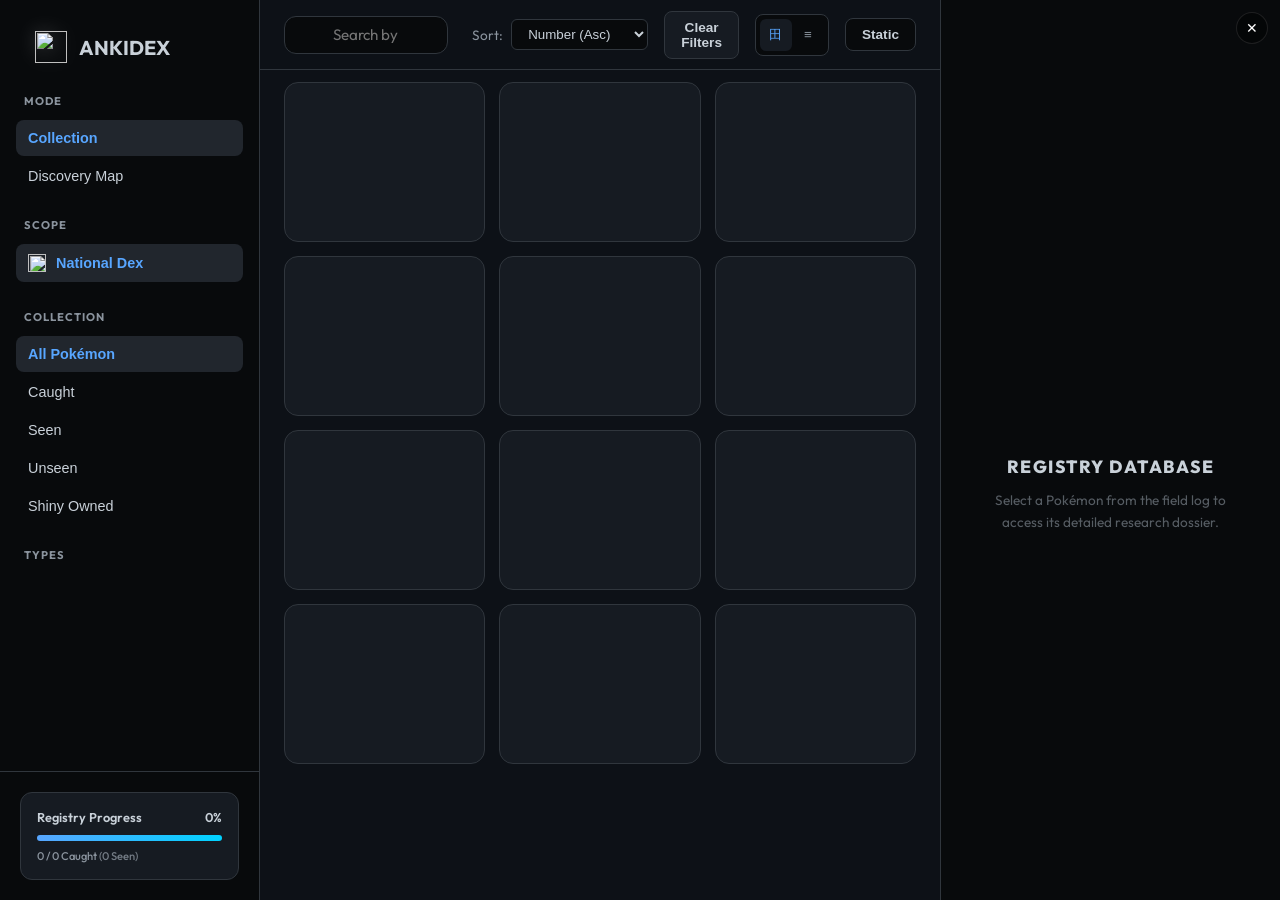
==== src/Ankimon/ankidex/ankidex.html @ 75ccad0d "fix(items+settings): UX polish (save bug, scroll-spy, icons, flash, loading) Settings save: - Settin" ====
<!DOCTYPE html>
<html lang="en">
<head>
    <meta charset="UTF-8">
    <meta name="viewport" content="width=device-width, initial-scale=1.0">
    <title>Ankidex</title>
    <link rel="preconnect" href="https://fonts.googleapis.com">
    <link rel="preconnect" href="https://fonts.gstatic.com" crossorigin>
    <!-- Inline dark bg + skeleton placeholders so the user sees structure
         while the external CSS + initial dex data load. The first render
         in ankidex.js does pokemon-grid.innerHTML='' which clears them. -->
    <style>
        html { background: #0d1117; }
        .skeleton-grid {
            display: grid;
            grid-template-columns: repeat(auto-fill, minmax(160px, 1fr));
            gap: 14px;
        }
        .skeleton {
            background: #161b22;
            border: 1px solid #30363d;
            border-radius: 14px;
            height: 160px;
            animation: skeleton-pulse 1.5s ease-in-out infinite;
        }
        @keyframes skeleton-pulse {
            0%, 100% { opacity: 0.35; }
            50%      { opacity: 0.6; }
        }
    </style>
    <link href="https://fonts.googleapis.com/css2?family=Outfit:wght@300;400;500;600;700;800;900&family=JetBrains+Mono:wght@500;700&display=swap" rel="stylesheet">
    <link rel="stylesheet" href="ankidex.css">
    <link rel="stylesheet" href="nav-switcher.css">
    <script src="qrc:///qtwebchannel/qwebchannel.js"></script>
</head>
<body class="dark-mode">
    <div class="app-container">
        <!-- Sidebar Navigation -->
        <aside class="sidebar">
            <div class="sidebar-header">
                <div id="nav-switcher" class="nav-switcher">
                    <button id="nav-trigger" class="nav-trigger" type="button" aria-haspopup="true" aria-expanded="false">
                        <img src="../user_files/sprites/items/poke-ball.png" class="app-logo">
                        <h1>ANKIDEX</h1>
                        <span class="nav-chevron">▾</span>
                    </button>
                    <div id="nav-menu" class="nav-menu hidden" role="menu">
                        <button class="nav-menu-item" role="menuitem" data-screen="items">
                            <span class="nav-menu-icon"><img src="../user_files/sprites/items/hyper-potion.png" class="icon-item-sprite" alt=""></span>
                            <div class="nav-menu-text">
                                <span class="nav-menu-title">Items</span>
                                <span class="nav-menu-desc">Your inventory and today's Mart</span>
                            </div>
                        </button>
                        <button class="nav-menu-item active" role="menuitem" data-screen="ankidex">
                            <span class="nav-menu-icon"><img src="../user_files/sprites/items/poke-ball.png" alt=""></span>
                            <div class="nav-menu-text">
                                <span class="nav-menu-title">Ankidex</span>
                                <span class="nav-menu-desc">Browse caught Pokémon</span>
                            </div>
                        </button>
                        <button class="nav-menu-item" role="menuitem" data-screen="settings">
                            <span class="nav-menu-icon"><svg class="icon-gear" viewBox="0 0 24 24" fill="none" stroke="currentColor" stroke-width="2" stroke-linecap="round" stroke-linejoin="round" aria-hidden="true"><circle cx="12" cy="12" r="3"/><path d="M19.4 15a1.65 1.65 0 0 0 .33 1.82l.06.06a2 2 0 0 1 0 2.83 2 2 0 0 1-2.83 0l-.06-.06a1.65 1.65 0 0 0-1.82-.33 1.65 1.65 0 0 0-1 1.51V21a2 2 0 0 1-2 2 2 2 0 0 1-2-2v-.09A1.65 1.65 0 0 0 9 19.4a1.65 1.65 0 0 0-1.82.33l-.06.06a2 2 0 0 1-2.83 0 2 2 0 0 1 0-2.83l.06-.06a1.65 1.65 0 0 0 .33-1.82 1.65 1.65 0 0 0-1.51-1H3a2 2 0 0 1-2-2 2 2 0 0 1 2-2h.09A1.65 1.65 0 0 0 4.6 9a1.65 1.65 0 0 0-.33-1.82l-.06-.06a2 2 0 0 1 0-2.83 2 2 0 0 1 2.83 0l.06.06a1.65 1.65 0 0 0 1.82.33H9a1.65 1.65 0 0 0 1-1.51V3a2 2 0 0 1 2-2 2 2 0 0 1 2 2v.09a1.65 1.65 0 0 0 1 1.51 1.65 1.65 0 0 0 1.82-.33l.06-.06a2 2 0 0 1 2.83 0 2 2 0 0 1 0 2.83l-.06.06a1.65 1.65 0 0 0-.33 1.82V9a1.65 1.65 0 0 0 1.51 1H21a2 2 0 0 1 2 2 2 2 0 0 1-2 2h-.09a1.65 1.65 0 0 0-1.51 1z"/></svg></span>
                            <div class="nav-menu-text">
                                <span class="nav-menu-title">Settings</span>
                                <span class="nav-menu-desc">Configure Ankimon</span>
                            </div>
                        </button>
                    </div>
                </div>
            </div>
            
            <nav class="sidebar-nav">
                <div class="nav-group">
                    <label>Mode</label>
                    <button class="nav-item active" data-mode="collection">
                         Collection
                    </button>
                    <button class="nav-item" data-mode="discovery">
                         Discovery Map
                    </button>
                </div>

                <div class="nav-group">
                    <label>Scope</label>
                    <button class="nav-item active" data-scope="national">
                        <img src="../user_files/sprites/items/poke-ball.png" class="nav-item-icon"> National Dex
                    </button>
                    <div id="gen-filters" class="sub-nav">
                        <!-- Gen items will be injected here -->
                    </div>
                </div>

                <div id="collection-filters">
                    <div class="nav-group">
                        <label>Collection</label>
                        <button class="nav-item active" data-filter="all">All Pokémon</button>
                        <button class="nav-item" data-filter="caught">Caught</button>
                        <button class="nav-item" data-filter="seen">Seen</button>
                        <button class="nav-item" data-filter="uncaught">Unseen</button>
                        <button class="nav-item" data-filter="shiny">Shiny Owned</button>
                    </div>

                    <div class="nav-group">
                        <label>Types</label>
                        <div id="type-filters" class="type-grid">
                            <!-- Type icons will be injected here -->
                        </div>
                    </div>
                </div>
            </nav>

            <div class="sidebar-footer">
                <div class="progress-card">
                    <div class="progress-info">
                        <span>Registry Progress</span>
                        <span id="global-progress-percent">0%</span>
                    </div>
                    <div class="progress-bar">
                        <div id="global-progress-fill" class="progress-fill"></div>
                    </div>
                    <div class="progress-stats">
                        <span id="global-progress-count">0 / 0 Caught</span>
                        <span id="global-seen-count" style="font-size: 0.7rem; color: var(--text-muted); opacity: 0.8;">(0 Seen)</span>
                    </div>
                </div>
            </div>
        </aside>

        <!-- Main Content Area -->
        <main class="main-content">
            <header class="top-bar">
                <div class="search-container">
                    <span class="search-icon"></span>
                    <div class="search-input-wrapper">
                        <input type="text" id="pokemon-search" placeholder="Search by name or #ID... (Press /)">
                        <button id="clear-search" class="clear-btn hidden" title="Clear search">×</button>
                    </div>
                </div>
                
                <div class="top-actions">
                    <div class="sort-control">
                        <label>Sort:</label>
                        <select id="sort-mode">
                            <option value="id-asc">Number (Asc)</option>
                            <option value="id-desc">Number (Desc)</option>
                            <option value="name-asc">Name (A-Z)</option>
                            <option value="name-desc">Name (Z-A)</option>
                            <option value="stat-desc">Base Stat Total</option>
                        </select>
                    </div>
                    
                    <button id="clear-filters" class="btn btn-secondary" title="Clear all filters">
                        Clear Filters
                    </button>
                    
                    <div class="view-toggle">
                        <button class="view-btn active" data-view="grid" title="Grid View">田</button>
                        <button class="view-btn" data-view="list" title="List View">≡</button>
                    </div>

                    <button id="sprite-toggle" class="btn btn-secondary" title="Toggle Static/Animated Sprites">
                        <span id="sprite-toggle-text">Static</span>
                    </button>
                </div>
            </header>

            <div class="content-scroll">
                <div id="pokemon-grid" class="pokemon-grid">
                    <!-- Skeleton placeholders wrapped in a grid (the real
                         .pokemon-grid is display:block, sub-grids handle
                         the layout). innerHTML='' on first render clears
                         the whole wrapper. -->
                    <div class="skeleton-grid">
                        <div class="skeleton"></div><div class="skeleton"></div>
                        <div class="skeleton"></div><div class="skeleton"></div>
                        <div class="skeleton"></div><div class="skeleton"></div>
                        <div class="skeleton"></div><div class="skeleton"></div>
                        <div class="skeleton"></div><div class="skeleton"></div>
                        <div class="skeleton"></div><div class="skeleton"></div>
                    </div>
                </div>

                <!-- Empty State -->
                <div id="empty-state" class="empty-state hidden">
                    <div class="empty-icon"></div>
                    <h2>No Pokémon found</h2>
                    <p>Try adjusting your search or filters.</p>
                    <button onclick="document.getElementById('clear-filters').click()" class="btn btn-primary">Clear all filters</button>
                </div>
            </div>

            <!-- Discovery Map View -->
            <div id="discovery-view" class="discovery-view hidden">
                <div class="map-progress-overlay">
                    <div class="map-progress-header">
                        <span>Map Completion</span>
                        <span id="map-progress-percent" style="color: var(--accent-blue);">0%</span>
                    </div>
                    <div class="map-progress-bar">
                        <div id="map-progress-fill" class="map-progress-fill"></div>
                    </div>
                    
                    <div class="map-progress-header" style="margin-top: 12px;">
                        <span>Chains Completed</span>
                        <span id="map-chains-percent" style="color: var(--accent-gold);">0%</span>
                    </div>
                    <div class="map-progress-bar" style="height: 4px; background: rgba(255,255,255,0.03);">
                        <div id="map-chains-fill" class="map-progress-fill" style="background: linear-gradient(90deg, var(--accent-gold), #ffd700); box-shadow: 0 0 8px rgba(210, 153, 34, 0.3);"></div>
                    </div>

                    <div class="map-progress-stats" style="margin-top: 12px;">
                        <span id="map-caught-count" style="color: var(--accent-blue); opacity: 0.9;">0 / 0 Caught</span>
                        <span id="map-chains-count" style="color: var(--accent-gold); opacity: 0.9;">0 / 17 Chains</span>
                    </div>
                </div>

                <!-- Two-panel layout -->
                <div class="map-body">
                    <!-- Canvas Area -->
                    <div class="map-canvas-area" id="map-canvas-area">
                        <div id="discovery-map-content" class="discovery-map-content">
                            <svg id="discovery-svg" class="discovery-svg"></svg>
                            <div id="discovery-nodes" class="discovery-nodes"></div>

                        </div>

                    </div>

                </div>
            </div>
            </main>

            <!-- Detail Panel -->
            <section class="detail-panel" id="detail-panel">
            
            <button id="close-detail" class="close-btn detail-close-global" title="Close Panel">✕</button>

            <!-- Panel Mode Switcher (Discovery Map Only) -->
            <div id="panel-mode-switcher" class="panel-mode-switcher hidden">
                <button class="panel-mode-btn" data-panel-mode="details">Details</button>
                <button class="panel-mode-btn active" data-panel-mode="briefing">Chain Briefing</button>
            </div>

            <!-- Details Placeholder -->
            <div id="detail-placeholder" class="detail-placeholder">
                <div class="placeholder-icon"></div>
                <h3>Registry Database</h3>
                <p>Select a Pokémon from the field log to access its detailed research dossier.</p>
            </div>

            <!-- Briefing Placeholder -->
            <div id="briefing-placeholder" class="detail-placeholder hidden">
                <div class="placeholder-icon" style="background-image: none; display: flex; align-items: center; justify-content: center; font-size: 2rem;">🎯</div>
                <h3>Target Inspector</h3>
                <p>Select a Pokémon in the Discovery Map to inspect its chain and requirements.</p>
            </div>
            
            <!-- Detail View -->
            <div id="detail-content" class="detail-content hidden">
                <div class="detail-header-fixed">
                    <!-- Close button moved -->
                </div>

                <div class="detail-body">
                    <!-- Hero Section (Now Scrollable) -->
                    <div class="detail-hero-scroll">
                        <div id="det-glow" class="detail-glow"></div>
                        <span id="det-id" class="det-id-badge">#0000</span>
                        <h2 id="det-name" class="det-name-main">Pokémon Name</h2>
                        
                        <div class="det-status-row">
                            <div id="det-types" class="detail-types"></div>
                        </div>

                        <div class="detail-sprite">
                            <img id="det-sprite" src="" alt="">
                        </div>
                    </div>

                    <!-- Description Section -->
                    <div class="det-section">
                        <div class="det-section-label">Ankidex Entry</div>
                        <div id="det-description-container" class="lore-section">
                            <p id="det-description" class="dex-entry-text"></p>
                        </div>
                    </div>

                    <!-- Stats Section -->
                    <div class="det-section">
                        <div class="det-section-label">Base Stats</div>
                        <div id="det-stats" class="stats-grid"></div>
                        <div class="stat-total">
                            <span>Total</span>
                            <span id="det-stat-total">0</span>
                        </div>
                    </div>

                    <!-- Abilities Section (Moved Here) -->
                    <div id="det-abilities-container" class="det-section">
                        <div class="det-section-label">Abilities</div>
                        <div id="det-abilities" class="abilities-list"></div>
                    </div>

                        <!-- Evolution Section -->
                        <div id="det-evo-section" class="det-section">
                            <div class="det-section-label">Evolution Chain</div>
                            <div id="det-evo" class="evo-chain"></div>
                            <div id="evo-note" class="evo-disclaimer"></div>
                        </div>

                        <!-- Forms Section -->
                        <div id="det-forms-section" class="det-section">
                            <div class="det-section-label">Available Forms</div>
                            <div id="det-forms" class="detail-forms-list"></div>
                        </div>

                        <!-- Prerequisites Section -->
                        <div id="det-prereqs-section" class="det-section hidden">
                            <div class="det-section-label">Capture Requirements</div>
                            <div id="det-prereqs" class="prereqs-list"></div>
                        </div>

                        <!-- Metadata Section -->
                        <div class="det-section">
                            <div class="det-section-label">Technical Data</div>
                            <div class="meta-grid">
                                <div class="meta-item">
                                    <span class="meta-label">Height</span>
                                    <span id="det-height" class="meta-value">0.0m</span>
                                </div>
                                <div class="meta-item">
                                    <span class="meta-label">Weight</span>
                                    <span id="det-weight" class="meta-value">0.0kg</span>
                                </div>
                                <div class="meta-item">
                                    <span class="meta-label">Generation</span>
                                    <span id="det-gen" class="meta-value">I</span>
                                </div>
                                <div class="meta-item">
                                    <span class="meta-label">Category</span>
                                    <span id="det-category" class="meta-value">Seed</span>
                                </div>
                            </div>
                        </div>
                    </div>
                </div>

            <!-- Chain Briefing View -->
            <div id="briefing-content" class="briefing-content hidden">
                <!-- Briefing Header -->
                <div class="briefing-header">
                    <img id="briefing-sprite" src="" alt="">
                    <div class="briefing-identity">
                        <span id="briefing-id">#0000</span>
                        <h2 id="briefing-name">Pokémon</h2>
                    </div>
                    <div id="briefing-state-badge" class="state-badge">Locked</div>
                </div>

                <div class="briefing-scroll-area">
                    <!-- Chain Status -->
                    <div class="briefing-section">
                        <p id="briefing-status-summary" class="briefing-summary">Status summary goes here.</p>
                    </div>

                    <!-- Next Step Callout -->
                    <div class="briefing-section">
                        <div class="briefing-callout">
                            <div class="callout-header">Next Step</div>
                            <div id="briefing-next-step" class="callout-body">Instruction goes here.</div>
                        </div>
                    </div>

                    <!-- Encounter Hints -->
                    <div id="briefing-hints-section" class="briefing-section hidden">
                        <div class="briefing-hint-card">
                            <div class="hint-header">Research Tip</div>
                            <div id="briefing-hint-text" class="hint-body">Travel info goes here.</div>
                        </div>
                    </div>

                    <!-- Requirements List -->
                    <div id="briefing-reqs-section" class="briefing-section">
                        <div class="briefing-section-label">
                            <span>Capture Requirements</span>
                            <span id="briefing-reqs-count" class="reqs-count">0 / 0</span>
                        </div>
                        <div id="briefing-reqs-list" class="briefing-reqs-list">
                            <!-- JS injected rows -->
                        </div>
                    </div>

                    <!-- Chain Context -->
                    <div id="briefing-context-section" class="briefing-section">
                        <div class="briefing-section-label">Chain Context</div>
                        <div id="briefing-context-list" class="briefing-context-list">
                            <!-- JS injected rows -->
                        </div>
                    </div>
                </div>
            </div>
            </section>
    </div>

    <!-- Templates -->
    <template id="card-template">
        <div class="pokemon-card">
            <div class="card-badges">
                <span class="shiny-badge hidden">✨</span>
                <span class="favorite-badge hidden">⭐</span>
            </div>
            <div class="card-id">#000</div>
            <div class="card-sprite">
                <img src="" alt="" loading="lazy">
            </div>
            <div class="card-info">
                <span class="card-name">???</span>
                <div class="card-types"></div>
            </div>
        </div>
    </template>

    <template id="drawer-template">
        <div class="expansion-drawer">
            <div class="drawer-content">
                <div class="drawer-forms">
                    <h4>Available Forms</h4>
                    <div class="drawer-forms-list"></div>
                </div>
                <div class="drawer-quick-stats">
                    <!-- Stats will be injected here -->
                </div>
                <button class="close-drawer">×</button>
            </div>
        </div>
    </template>

    <script src="ankidex.js"></script>
    <script src="nav-switcher.js"></script>
</body>
</html>
---- src/Ankimon/ankidex/ankidex.css ----
:root {
    /* Color Palette */
    --bg-darker: #080a0c;
    --bg-dark: #0d1117;
    --bg-card: #161b22;
    --bg-card-hover: #21262d;
    --border-main: #30363d;
    --text-main: #c9d1d9;
    --text-muted: #8b949e;
    --text-bright: #ffffff;
    --accent-blue: #58a6ff;
    --accent-red: #f85149;
    --accent-gold: #d29922;
    --accent-green: #3fb950;
    
    /* Type Colors */
    --type-normal: #A8A77A; --type-fire: #EE8130; --type-water: #6390F0;
    --type-electric: #F7D02C; --type-grass: #7AC74C; --type-ice: #96D9D6;
    --type-fighting: #C22E28; --type-poison: #A33EA1; --type-ground: #E2BF65;
    --type-flying: #A98FF3; --type-psychic: #F95587; --type-bug: #A6B91A;
    --type-rock: #B6A136; --type-ghost: #735797; --type-dragon: #6F35FC;
    --type-dark: #705746; --type-steel: #B7B7CE; --type-fairy: #D685AD;

    /* Status Colors */
    --status-caught: var(--accent-blue);
    --status-seen: #8b949e;
    --status-unseen: #30363d;
    --status-shiny: var(--accent-gold);

    /* Spacing & Sizing */
    --sidebar-width: 260px;
    --detail-width: 340px;
    --header-height: 70px;
    --transition-fast: 0.15s ease;
    --transition-mid: 0.25s cubic-bezier(0.4, 0, 0.2, 1);
}

* {
    box-sizing: border-box;
    margin: 0;
    padding: 0;
    -webkit-user-select: none;
    user-select: none;
}

body {
    font-family: 'Outfit', sans-serif;
    background: transparent;
    color: var(--text-main);
    height: 100vh;
    overflow: hidden;
}

.app-container {
    display: flex;
    width: 100vw;
    height: 100vh;
    background: var(--bg-dark);
    border-radius: 0;
    overflow: hidden;
    box-shadow: 0 20px 50px rgba(0,0,0,0.5);
}

/* Sidebar */
.sidebar {
    width: var(--sidebar-width);
    background: var(--bg-darker);
    border-right: 1px solid var(--border-main);
    display: flex;
    flex-direction: column;
    flex-shrink: 0;
}

.sidebar-header {
    padding: 24px;
}

.pokedex-logo {
    display: flex;
    align-items: center;
    gap: 12px;
}

.app-logo {
    width: 32px;
    height: 32px;
    filter: drop-shadow(0 0 10px rgba(255, 255, 255, 0.2));
}

.pokedex-logo h1 {
    font-size: 1.4rem;
    font-weight: 800;
    letter-spacing: -0.5px;
    background: linear-gradient(to bottom, #fff, #ccc);
    -webkit-background-clip: text;
    background-clip: text;
    -webkit-text-fill-color: transparent;
}

.logo-dot {
    width: 14px;
    height: 14px;
    background: var(--accent-red);
    border-radius: 50%;
    box-shadow: 0 0 10px var(--accent-red);
}

.nav-item-icon {
    width: 18px;
    height: 18px;
    object-fit: contain;
}

.sidebar-nav {
    flex: 1;
    overflow-y: auto;
    padding: 0 16px;
}

.nav-group {
    margin-bottom: 24px;
}

.nav-group label {
    display: block;
    font-size: 0.7rem;
    font-weight: 700;
    text-transform: uppercase;
    color: var(--text-muted);
    letter-spacing: 1px;
    margin-bottom: 12px;
    margin-left: 8px;
}

.nav-item {
    width: 100%;
    text-align: left;
    background: transparent;
    border: none;
    color: var(--text-main);
    padding: 10px 12px;
    border-radius: 8px;
    font-size: 0.9rem;
    font-weight: 500;
    cursor: pointer;
    transition: var(--transition-fast);
    display: flex;
    align-items: center;
    gap: 10px;
    margin-bottom: 2px;
}

.nav-item:hover {
    background: var(--bg-card);
    color: var(--text-bright);
}

.nav-item.active {
    background: var(--bg-card-hover);
    color: var(--accent-blue);
    font-weight: 600;
}

.sub-nav {
    margin-top: 4px;
    display: flex;
    flex-direction: column;
    gap: 2px;
}

.sub-nav .nav-item {
    padding: 8px 12px 8px 16px;
    font-size: 0.8rem;
    color: var(--text-muted);
    display: flex;
    flex-direction: column;
    align-items: flex-start;
    gap: 4px;
}

.gen-progress-mini {
    width: 100%;
    height: 3px;
    background: rgba(255, 255, 255, 0.05);
    border-radius: 2px;
    overflow: hidden;
}

.gen-progress-mini-fill {
    height: 100%;
    background: var(--accent-blue);
    width: 0%;
    transition: width 0.5s ease;
}

.gen-info-row {
    width: 100%;
    display: flex;
    justify-content: space-between;
    align-items: center;
}

.gen-count-mini {
    font-size: 0.7rem;
    opacity: 0.7;
}

.type-grid {
    display: grid;
    grid-template-columns: repeat(3, 1fr);
    gap: 6px;
}

.type-filter {
    height: 32px;
    border-radius: 6px;
    font-size: 0.7rem;
    font-weight: 700;
    display: flex;
    align-items: center;
    justify-content: center;
    color: white;
    text-transform: uppercase;
    cursor: pointer;
    opacity: 0.6;
    transition: var(--transition-fast);
}

.type-filter:hover, .type-filter.active {
    opacity: 1;
    transform: translateY(-1px);
}

.sidebar-footer {
    padding: 20px;
    border-top: 1px solid var(--border-main);
}

.progress-card {
    background: var(--bg-card);
    padding: 16px;
    border-radius: 12px;
    border: 1px solid var(--border-main);
}

.progress-info {
    display: flex;
    justify-content: space-between;
    font-size: 0.8rem;
    font-weight: 600;
    margin-bottom: 10px;
}

.progress-bar {
    height: 6px;
    background: var(--bg-darker);
    border-radius: 3px;
    overflow: hidden;
    margin-bottom: 8px;
}

.progress-fill {
    height: 100%;
    background: linear-gradient(90deg, var(--accent-blue), #00d2ff);
    box-shadow: 0 0 10px rgba(88, 166, 255, 0.4);
    transition: width 0.5s ease-out;
}

.progress-stats {
    font-size: 0.7rem;
    color: var(--text-muted);
    font-weight: 500;
}

/* Main Content */
.main-content {
    flex: 1;
    display: flex;
    flex-direction: column;
    min-width: 0;
    overflow: hidden; /* Prevent entire main area from scrolling */
}

.top-bar {
    height: var(--header-height);
    padding: 0 24px;
    display: flex;
    align-items: center;
    justify-content: space-between;
    gap: 24px;
    border-bottom: 1px solid var(--border-main);
}

.search-container {
    display: flex;
    align-items: center;
    gap: 12px;
    background: var(--bg-darker);
    border: 1px solid var(--border-main);
    padding: 8px 16px;
    border-radius: 12px;
    width: 400px;
    transition: var(--transition-fast);
    position: relative;
}

.search-container:focus-within {
    border-color: var(--accent-blue);
    background: var(--bg-card);
    box-shadow: 0 0 0 3px rgba(88, 166, 255, 0.1);
}

.search-icon {
    width: 20px;
    height: 20px;
    background: url('../user_files/sprites/items/poke-ball.png') no-repeat center;
    background-size: contain;
    opacity: 0.7;
}

.search-icon i {
    display: none;
}

#pokemon-search {
    width: 100%;
    background: transparent;
    border: none;
    color: var(--text-main);
    font-family: inherit;
    font-size: 0.95rem;
    outline: none;
    padding-right: 30px; /* Space for X button */
}

.search-input-wrapper {
    position: relative;
    flex: 1;
    display: flex;
    align-items: center;
}

.clear-btn {
    position: absolute;
    right: 0;
    background: transparent;
    border: none;
    color: var(--text-muted);
    font-size: 1.2rem;
    cursor: pointer;
    padding: 4px;
    display: flex;
    align-items: center;
    justify-content: center;
    transition: var(--transition-fast);
    z-index: 5;
}

.clear-btn:hover {
    color: var(--text-main);
}

.clear-btn.hidden {
    display: none;
}

#sprite-toggle {
    display: flex;
    align-items: center;
    gap: 8px;
    background: var(--bg-darker);
    border: 1px solid var(--border-main);
    color: var(--text-main);
}

#sprite-toggle:hover {
    border-color: var(--accent-blue);
    background: var(--bg-card);
}

.top-actions {
    display: flex;
    align-items: center;
    gap: 16px;
}

.meta-grid {
    display: grid;
    grid-template-columns: repeat(2, 1fr);
    gap: 12px;
}

.meta-item {
    background: rgba(255, 255, 255, 0.02);
    padding: 12px;
    border-radius: 8px;
    display: flex;
    flex-direction: column;
    gap: 4px;
}

.meta-label {
    font-size: 0.65rem;
    font-weight: 700;
    text-transform: uppercase;
    color: var(--text-muted);
}

.meta-value {
    font-size: 0.9rem;
    font-weight: 600;
    color: var(--text-main);
}

.sort-control {
    display: flex;
    align-items: center;
    gap: 8px;
    font-size: 0.85rem;
    color: var(--text-muted);
}

#sort-mode {
    background: var(--bg-darker);
    border: 1px solid var(--border-main);
    color: var(--text-main);
    padding: 6px 12px;
    border-radius: 6px;
    outline: none;
}

.view-toggle {
    display: flex;
    background: var(--bg-darker);
    border: 1px solid var(--border-main);
    border-radius: 8px;
    padding: 4px;
}

.view-btn {
    width: 32px;
    height: 32px;
    display: flex;
    align-items: center;
    justify-content: center;
    background: transparent;
    border: none;
    color: var(--text-muted);
    cursor: pointer;
    border-radius: 6px;
    transition: var(--transition-fast);
}

.view-btn.active {
    background: var(--bg-card);
    color: var(--accent-blue);
}

.filter-pills {
    padding: 12px 24px;
    display: flex;
    flex-wrap: wrap;
    gap: 8px;
    min-height: 52px;
}

.pill {
    background: var(--bg-card);
    border: 1px solid var(--border-main);
    padding: 4px 12px;
    border-radius: 20px;
    font-size: 0.75rem;
    font-weight: 600;
    display: flex;
    align-items: center;
    gap: 6px;
}

.pill-remove {
    cursor: pointer;
    color: var(--accent-red);
}

.content-scroll {
    flex: 1;
    overflow-y: auto;
    padding: 12px 24px 24px;
    display: flex;
    flex-direction: column;
}

/* Generation Grouping */
.gen-section {
    margin-bottom: 48px;
}

.gen-header {
    display: flex;
    align-items: baseline;
    gap: 16px;
    margin-bottom: 24px;
    padding-bottom: 12px;
    border-bottom: 1px solid var(--border-main);
}

.gen-title {
    font-size: 1.5rem;
    font-weight: 800;
    color: var(--text-bright);
    letter-spacing: -0.5px;
}

.gen-count {
    font-size: 0.85rem;
    color: var(--text-muted);
    font-weight: 500;
}

.gen-grid {
    display: grid;
    grid-template-columns: repeat(auto-fill, minmax(160px, 1fr));
    gap: 20px;
}

.pokemon-grid {
    display: block; /* Sub-grids handle the layout */
}

/* Pokemon Card */
.pokemon-card {
    background: var(--bg-card);
    border: 1px solid var(--border-main);
    border-radius: 16px;
    padding: 16px;
    display: flex;
    flex-direction: column;
    align-items: center;
    position: relative;
    cursor: pointer;
    transition: var(--transition-mid);
    overflow: hidden;
}

.pokemon-card:hover {
    transform: translateY(-4px);
    border-color: var(--accent-blue);
    background: var(--bg-card-hover);
    box-shadow: 0 10px 25px rgba(0,0,0,0.4);
}

/* State-based card badges removed per user request */
.state-badge {
    display: none;
}

.pokemon-card.selected {
    border-color: var(--accent-blue);
    background: rgba(88, 166, 255, 0.05);
    box-shadow: 0 0 0 2px var(--accent-blue);
}

.pokemon-card.state-unseen {
    opacity: 0.6;
}

.pokemon-card.state-unseen .card-sprite img {
    filter: brightness(0) invert(1) brightness(0.15); /* Solid dark grey silhouette */
}

.pokemon-card.state-seen {
    border-color: rgba(255, 255, 255, 0.05);
}

.pokemon-card.state-seen .card-sprite img {
    filter: brightness(0) invert(1) brightness(0.4); /* Solid light grey silhouette */
}

.pokemon-card.state-caught {
    border-color: var(--accent-blue);
    background: rgba(88, 166, 255, 0.03);
}

.card-id {
    position: absolute;
    top: 12px;
    left: 14px;
    font-size: 0.75rem;
    font-weight: 800;
    color: var(--text-muted);
    font-family: 'JetBrains Mono', monospace;
}

.card-badges {
    position: absolute;
    top: 12px;
    right: 12px;
    display: flex;
    gap: 4px;
}

.shiny-badge, .favorite-badge {
    font-size: 0.8rem;
}

.card-sprite {
    width: 96px;
    height: 96px;
    display: flex;
    align-items: center;
    justify-content: center;
    margin: 10px 0;
}

.card-sprite img {
    max-width: 100%;
    max-height: 100%;
    image-rendering: pixelated;
    transition: transform 0.3s cubic-bezier(0.175, 0.885, 0.32, 1.275);
}



.pokemon-card:hover .card-sprite img {
    transform: scale(1.15);
}

.card-info {
    text-align: center;
    width: 100%;
}

.card-name {
    display: block;
    font-weight: 700;
    font-size: 0.95rem;
    text-transform: capitalize;
    color: var(--text-bright);
    margin-bottom: 8px;
}

.card-types {
    display: flex;
    justify-content: center;
    gap: 4px;
}

.mini-type {
    padding: 2px 8px;
    border-radius: 4px;
    font-size: 0.6rem;
    font-weight: 800;
    text-transform: uppercase;
    color: white;
}


.pokemon-grid.list-view .gen-grid {
    grid-template-columns: 1fr;
    gap: 8px;
}

.pokemon-grid.list-view .pokemon-card {
    flex-direction: row;
    height: 60px;
    padding: 0 16px;
    justify-content: flex-start;
    gap: 20px;
}

.pokemon-grid.list-view .card-id {
    position: static;
    width: 60px;
}

.pokemon-grid.list-view .card-sprite {
    width: 40px;
    height: 40px;
    margin: 0;
}

.pokemon-grid.list-view .card-info {
    text-align: left;
    display: flex;
    align-items: center;
    gap: 20px;
    flex: 1;
}

.pokemon-grid.list-view .card-name {
    margin-bottom: 0;
    width: 150px;
}

.pokemon-grid.list-view .card-badges {
    position: static;
}

/* Detail Panel */
.detail-panel {
    width: var(--detail-width);
    background: var(--bg-darker);
    border-left: 1px solid var(--border-main);
    display: flex;
    flex-direction: column;
    flex-shrink: 0;
}

.detail-placeholder {
    flex: 1;
    display: flex;
    flex-direction: column;
    align-items: center;
    justify-content: center;
    color: var(--text-muted);
    padding: 60px 40px;
    text-align: center;
}

.detail-placeholder h3 {
    font-size: 1.2rem;
    color: var(--text-main);
    margin-bottom: 12px;
    letter-spacing: 1px;
    text-transform: uppercase;
}

.detail-placeholder p {
    font-size: 0.9rem;
    line-height: 1.5;
    max-width: 200px;
    opacity: 0.6;
}

.placeholder-icon {
    width: 64px;
    height: 64px;
    margin: 0 auto 20px;
    background: url('../user_files/sprites/items/poke-ball.png') no-repeat center;
    background-size: contain;
    opacity: 0.15;
    filter: grayscale(1);
}

.detail-content {
    flex: 1;
    display: flex;
    flex-direction: column;
    height: 100%;
    animation: fadeIn 0.3s ease-out;
}

.detail-header-fixed {
    position: absolute;
    top: 0;
    left: 0;
    right: 0;
    height: 60px;
    z-index: 100;
    pointer-events: none;
}

.detail-header-fixed .close-btn {
    pointer-events: auto;
}

.detail-hero-scroll {
    padding: 40px 24px 20px;
    display: flex;
    flex-direction: column;
    align-items: center;
    text-align: center;
    position: relative;
}

.det-id-badge {
    font-family: 'JetBrains Mono', monospace;
    font-size: 0.85rem;
    font-weight: 800;
    color: var(--accent-blue);
    margin-bottom: 8px;
    opacity: 0.8;
}

.det-name-main {
    font-size: 1.8rem;
    font-weight: 800;
    letter-spacing: -0.5px;
    color: var(--text-bright);
    margin-bottom: 12px;
    text-transform: capitalize;
}

.det-status-row {
    display: flex;
    gap: 8px;
    margin-bottom: 16px;
}

.det-status-pill {
    padding: 2px 8px;
    border-radius: 8px;
    font-size: 0.55rem;
    font-weight: 800;
    text-transform: uppercase;
    letter-spacing: 0.5px;
}

.det-status-pill.caught { background: var(--accent-blue); color: #000; }
.det-status-pill.seen { background: var(--bg-card); color: var(--text-muted); border: 1px solid var(--border-main); }
.det-status-pill.unseen { background: transparent; color: var(--text-muted); border: 1px dashed var(--border-main); }

.detail-body {
    flex: 1;
    overflow-y: auto;
    padding: 0 24px 40px;
}

/* Sections */
.det-section {
    margin-bottom: 32px;
    animation: fadeIn 0.4s ease-out;
}

.det-section-label {
    display: flex;
    align-items: center;
    gap: 8px;
    font-size: 0.75rem;
    font-weight: 800;
    text-transform: uppercase;
    color: var(--text-muted);
    letter-spacing: 1.5px;
    margin-bottom: 16px;
}

.det-section-label::after {
    content: '';
    flex: 1;
    height: 1px;
    background: linear-gradient(to right, var(--border-main), transparent);
}

.detail-id {
    font-family: 'JetBrains Mono', monospace;
    font-weight: 700;
    color: var(--text-muted);
}

.close-btn {
    position: absolute;
    top: 20px;
    right: 20px;
    width: 32px;
    height: 32px;
    border-radius: 50%;
    background: rgba(255, 255, 255, 0.05);
    border: 1px solid rgba(255, 255, 255, 0.1);
    color: var(--text-muted);
    display: flex;
    align-items: center;
    justify-content: center;
    cursor: pointer;
    z-index: 10;
    transition: all 0.2s ease;
    font-size: 0.9rem;
}

.close-btn:hover {
    background: rgba(255, 255, 255, 0.15);
    color: var(--text-bright);
    transform: rotate(90deg);
}

.detail-glow {
    position: absolute;
    top: 50%;
    left: 50%;
    transform: translate(-50%, -50%);
    width: 250px;
    height: 250px;
    z-index: 0;
    pointer-events: none;
    transition: opacity 0.3s ease;
    border-radius: 50%;
}

#det-sprite {
    width: 180px;
    height: 180px;
    image-rendering: pixelated;
    position: relative;
    z-index: 1;
}

.detail-types {
    display: flex;
    justify-content: center;
    gap: 8px;
    margin-top: 12px;
}

.type-filter {
    padding: 6px 10px;
    border-radius: 6px;
    font-size: 0.75rem;
    font-weight: 600;
    text-transform: uppercase;
    cursor: pointer;
    transition: var(--transition-fast);
    opacity: 0.25;
    border: 1px solid transparent;
    color: white;
}

.type-filter.active {
    opacity: 1;
    border-color: rgba(255, 255, 255, 0.3);
    box-shadow: 0 0 10px rgba(0, 0, 0, 0.2);
}

.type-filter:hover {
    transform: translateY(-1px);
    opacity: 0.8;
}

.type-badge {
    padding: 6px 16px;
    border-radius: 20px;
    font-size: 0.75rem;
    font-weight: 800;
    text-transform: uppercase;
    color: white;
    box-shadow: 0 4px 10px rgba(0,0,0,0.2);
}

.detail-scroll {
    flex: 1;
    overflow-y: auto;
    padding: 0 24px 24px;
}

.detail-section {
    margin-top: 32px;
}

.detail-section h3 {
    font-size: 0.8rem;
    font-weight: 800;
    text-transform: uppercase;
    color: var(--text-muted);
    letter-spacing: 1px;
    margin-bottom: 16px;
    border-bottom: 1px solid var(--border-main);
    padding-bottom: 8px;
}

.stats-grid {
    display: flex;
    flex-direction: column;
    gap: 12px;
}

.stat-item {
    display: flex;
    flex-direction: column;
    gap: 4px;
    margin-bottom: 0;
}

.stat-label {
    display: flex;
    justify-content: space-between;
    font-size: 0.75rem;
    font-weight: 700;
    color: var(--text-muted);
    text-transform: uppercase;
}

.stat-bar-bg {
    height: 8px;
    background: var(--bg-dark);
    border-radius: 4px;
    overflow: hidden;
}

.stat-bar-fill {
    height: 100%;
    background: var(--accent-blue);
    border-radius: 4px;
    width: 0;
    transition: width 1s cubic-bezier(0.22, 1, 0.36, 1);
}

.stat-total {
    margin-top: 20px;
    padding: 12px;
    background: var(--bg-card);
    border-radius: 8px;
    display: flex;
    justify-content: space-between;
    font-weight: 800;
    font-size: 0.9rem;
}

.forms-grid {
    display: flex;
    flex-wrap: wrap;
    gap: 8px;
    margin-top: 8px;
}

.form-chip {
    background: var(--bg-card);
    border: 1px solid var(--border-main);
    padding: 6px 10px;
    border-radius: 10px;
    display: flex;
    align-items: center;
    gap: 8px;
    cursor: pointer;
    transition: var(--transition-fast);
    font-size: 0.75rem;
    font-weight: 600;
}

.form-chip:hover {
    background: var(--bg-card-hover);
    border-color: var(--accent-blue);
}

.form-chip.active {
    background: rgba(88, 166, 255, 0.1);
    border-color: var(--accent-blue);
    color: var(--accent-blue);
}

.form-chip img {
    width: 24px;
    height: 24px;
    image-rendering: pixelated;
}

.info-grid {
    display: grid;
    grid-template-columns: repeat(2, 1fr);
    gap: 16px;
}

/* Expansion Drawer */
.expansion-drawer {
    grid-column: 1 / -1;
    background: var(--bg-darker);
    border: 1px solid var(--accent-blue);
    border-radius: 12px;
    margin: 10px 0;
    overflow: hidden;
    animation: drawerSlideDown 0.3s cubic-bezier(0.4, 0, 0.2, 1);
}

.drawer-content {
    padding: 20px;
    display: flex;
    gap: 30px;
    position: relative;
}

.drawer-forms {
    flex: 1;
}

.drawer-forms h4 {
    font-size: 0.75rem;
    text-transform: uppercase;
    color: var(--text-muted);
    margin-bottom: 12px;
    letter-spacing: 1px;
}

.drawer-forms-list {
    display: flex;
    flex-wrap: wrap;
    gap: 12px;
}

.close-drawer {
    position: absolute;
    top: 15px;
    right: 15px;
    background: transparent;
    border: none;
    color: var(--text-muted);
    font-size: 1.5rem;
    cursor: pointer;
}

@keyframes drawerSlideDown {
    from { opacity: 0; max-height: 0; transform: translateY(-10px); }
    to { opacity: 1; max-height: 500px; transform: translateY(0); }
}

.pokemon-card.has-drawer {
    border-color: var(--accent-blue);
    background: rgba(88, 166, 255, 0.05);
}

.info-item {
    display: flex;
    flex-direction: column;
    gap: 4px;
}

.info-item label {
    font-size: 0.7rem;
    color: var(--text-muted);
    font-weight: 600;
}

.info-item span {
    font-weight: 700;
    font-size: 0.9rem;
}

.evo-chain {
    display: flex;
    flex-direction: column;
    gap: 8px;
}

.evo-node {
    background: var(--bg-card);
    border: 1px solid var(--border-main);
    border-radius: 12px;
    padding: 12px 18px;
    display: flex;
    align-items: center;
    gap: 16px;
    cursor: pointer;
    transition: var(--transition-fast);
}


.evo-info {
    display: flex;
    flex-direction: column;
    gap: 2px;
}

.evo-name {
    font-size: 0.85rem;
    font-weight: 700;
    color: var(--text-bright);
}

.evo-id {
    font-size: 0.7rem;
    color: var(--text-muted);
    font-family: 'JetBrains Mono', monospace;
}

.evo-node:hover {
    background: var(--bg-card-hover);
    border-color: var(--accent-blue);
}

.evo-sprite {
    width: 40px;
    height: 40px;
    image-rendering: pixelated;
}

.evo-name {
    font-size: 0.85rem;
    font-weight: 600;
    text-transform: capitalize;
}

/* Helpers */
.hidden { display: none !important; }

.btn {
    padding: 8px 16px;
    border-radius: 8px;
    font-weight: 600;
    font-size: 0.85rem;
    cursor: pointer;
    border: none;
    transition: var(--transition-fast);
}

.btn-secondary {
    background: var(--bg-card);
    border: 1px solid var(--border-main);
    color: var(--text-main);
}

.btn-secondary:hover {
    background: var(--bg-card-hover);
    border-color: var(--text-muted);
}

.empty-state {
    flex: 1;
    display: flex;
    flex-direction: column;
    align-items: center;
    justify-content: center;
    padding: 40px 20px;
    text-align: center;
    color: var(--text-muted);
}

.empty-state h2 {
    margin: 0 0 16px;
    line-height: 1.3;
}

.empty-state p {
    margin: 0 0 32px;
    line-height: 1.5;
}

.empty-state .btn {
    margin: 0;
}

.empty-icon {
    width: 120px;
    height: 120px;
    margin: 0 0 28px;
    background: url('../user_files/sprites/items/poke-doll.png') no-repeat center;
    background-size: contain;
    filter: drop-shadow(0 10px 15px rgba(0, 0, 0, 0.3));
}

@keyframes fadeIn {
    from { opacity: 0; transform: translateX(10px); }
    to { opacity: 1; transform: translateX(0); }
}

/* Scrollbar */
::-webkit-scrollbar {
    width: 8px;
}

::-webkit-scrollbar-track {
    background: transparent;
}

::-webkit-scrollbar-thumb {
    background: var(--border-main);
    border-radius: 10px;
}

::-webkit-scrollbar-thumb:hover {
    background: var(--text-muted);
}

/* Lore / Description */
.lore-section {
    background: linear-gradient(135deg, rgba(255, 255, 255, 0.03) 0%, rgba(255, 255, 255, 0.01) 100%);
    border-radius: 16px;
    padding: 24px;
    border: 1px solid rgba(255, 255, 255, 0.05);
    position: relative;
    overflow: hidden;
}

.lore-section::before {
    content: '"';
    position: absolute;
    top: -10px;
    left: 10px;
    font-size: 4rem;
    font-family: serif;
    color: var(--accent-blue);
    opacity: 0.1;
}

.dex-entry-text {
    font-size: 1rem;
    line-height: 1.7;
    color: var(--text-main);
    font-weight: 400;
    margin: 0;
    font-style: italic;
    letter-spacing: 0.3px;
    position: relative;
    z-index: 1;
}

.callout-body {
    font-size: 0.9rem;
    color: var(--text-bright);
    line-height: 1.4;
    font-weight: 500;
}

/* ---- Briefing Hints ---- */
.briefing-hint-card {
    background: rgba(63, 185, 80, 0.08);
    border: 1px solid rgba(63, 185, 80, 0.3);
    border-radius: 8px;
    padding: 12px 16px;
    position: relative;
    overflow: hidden;
}

.briefing-hint-card::before {
    content: '';
    position: absolute;
    top: 0;
    left: 0;
    width: 3px;
    height: 100%;
    background: var(--accent-green);
}

.hint-header {
    font-family: 'JetBrains Mono', monospace;
    font-size: 0.6rem;
    text-transform: uppercase;
    color: var(--accent-green);
    letter-spacing: 1px;
    margin-bottom: 6px;
    font-weight: 700;
}

.hint-body {
    font-size: 0.85rem;
    color: var(--text-main);
    line-height: 1.4;
}

.hint-region-tag {
    color: var(--accent-green);
    font-weight: 700;
    text-transform: capitalize;
}

.evo-disclaimer {
    margin-top: 16px;
    font-size: 0.75rem;
    color: var(--text-muted);
    line-height: 1.4;
    padding: 10px;
    border-radius: 8px;
    background: rgba(255, 255, 255, 0.02);
    border-left: 3px solid var(--border-main);
}

.detail-forms-list {
    display: flex;
    flex-wrap: wrap;
    gap: 12px;
    margin-top: 12px;
}

.detail-form-item {
    background: var(--bg-card);
    border: 1px solid var(--border-main);
    padding: 8px 12px;
    border-radius: 8px;
    cursor: pointer;
    transition: var(--transition-fast);
    display: flex;
    align-items: center;
    gap: 8px;
}

.detail-form-item:hover {
    border-color: var(--accent-blue);
    background: rgba(255, 255, 255, 0.05);
}

.detail-form-item.active {
    border-color: var(--accent-blue);
    background: rgba(88, 166, 255, 0.15);
}

.detail-form-item img {
    width: 24px;
    height: 24px;
}

.evo-condition {
    font-size: 0.6rem;
    font-weight: 800;
    color: var(--accent-blue);
    background: rgba(88, 166, 255, 0.1);
    padding: 2px 6px;
    border-radius: 4px;
    text-transform: uppercase;
    letter-spacing: 0.5px;
    max-width: 80px;
    overflow: hidden;
    text-overflow: ellipsis;
    white-space: nowrap;
}



/* Abilities */
.abilities-list {
    display: flex;
    flex-direction: column;
    gap: 8px;
}

.ability-item {
    background: rgba(255, 255, 255, 0.03);
    border-radius: 12px;
    padding: 12px 16px;
    border: 1px solid rgba(255, 255, 255, 0.05);
    display: flex;
    flex-direction: column;
    gap: 4px;
}

.ability-name-row {
    display: flex;
    align-items: center;
    gap: 8px;
}

.ability-name {
    font-size: 0.9rem;
    font-weight: 700;
    color: var(--text-bright);
    text-transform: capitalize;
}

.ability-tag {
    font-size: 0.6rem;
    font-weight: 800;
    background: rgba(88, 166, 255, 0.1);
    color: var(--accent-blue);
    padding: 2px 6px;
    border-radius: 4px;
    text-transform: uppercase;
}

/* ============================================================
   DISCOVERY MAP — full layout system
   ============================================================ */

.discovery-view {
    flex: 1;
    display: flex;
    flex-direction: column;
    background: #05070a; /* Deep tech background */
    overflow: hidden;
    position: relative;
    color: #e0e6ed;
}

/* ---- Map Controls Overlay ---- */
.map-controls-overlay {
    position: absolute;
    top: 20px;
    left: 20px;
    z-index: 1000;
    display: flex;
    flex-direction: column;
    gap: 8px;
    pointer-events: none;
    transform: translateZ(0);
    will-change: transform;
}

.overlay-zoom-btn {
    width: 40px;
    height: 40px;
    background: rgba(13, 17, 23, 0.95);
    border: 1px solid var(--border-main);
    color: var(--text-bright);
    border-radius: 8px;
    display: flex;
    align-items: center;
    justify-content: center;
    font-size: 1.2rem;
    font-weight: 700;
    cursor: pointer;
    pointer-events: auto;
    transition: all 0.2s cubic-bezier(0.4, 0, 0.2, 1);
    box-shadow: 0 4px 12px rgba(0,0,0,0.3);
}

.overlay-zoom-btn:hover {
    background: var(--bg-card-hover);
    border-color: var(--accent-blue);
    transform: translateY(-2px);
    box-shadow: 0 6px 16px rgba(0,0,0,0.4);
    color: var(--accent-blue);
}

.overlay-zoom-btn:active {
    transform: translateY(0);
}

#map-btn-reset, #map-btn-center, #map-btn-collapse {
    font-size: 1rem;
}

/* ---- Map Progress Overlay ---- */
.map-progress-overlay {
    position: absolute;
    top: 24px;
    right: 24px;
    z-index: 1000;
    background: rgba(13, 17, 23, 0.95);
    border: 1px solid var(--border-main);
    border-radius: 12px;
    padding: 16px;
    width: 280px;
    box-shadow: 0 10px 30px rgba(0,0,0,0.5);
    pointer-events: auto;
    transform: translateZ(0);
    will-change: transform;
}

.map-progress-header {
    display: flex;
    justify-content: space-between;
    align-items: center;
    font-size: 0.75rem;
    font-weight: 600;
    color: var(--text-muted);
    text-transform: uppercase;
    letter-spacing: 0.5px;
    margin-bottom: 6px;
}

#map-progress-percent {
    color: var(--accent-blue);
    font-weight: 900;
}

.map-progress-bar {
    height: 6px;
    background: rgba(255, 255, 255, 0.05);
    border-radius: 3px;
    overflow: hidden;
    margin-bottom: 12px;
}

.map-progress-fill {
    height: 100%;
    background: linear-gradient(90deg, var(--accent-blue), #00d2ff);
    box-shadow: 0 0 10px rgba(88, 166, 255, 0.4);
    transition: width 0.3s ease-out;
    will-change: width;
    transform: translateZ(0);
}

.map-progress-stats {
    display: flex;
    justify-content: space-between;
    font-size: 0.75rem;
    font-weight: 700;
    color: var(--text-bright);
}

/* ---- Two-panel body ---- */
.map-body {
    flex: 1;
    display: flex;
    overflow: hidden;
    min-height: 0;
}

/* ---- Canvas area ---- */
.map-canvas-area {
    flex: 1;
    overflow: auto;
    position: relative;
    cursor: grab;
    background: var(--bg-dark);
    background-image: 
        linear-gradient(rgba(255,255,255,0.015) 1px, transparent 1px),
        linear-gradient(90deg, rgba(255,255,255,0.015) 1px, transparent 1px);
    background-size: 60px 60px;
    contain: paint;
}

.map-canvas-area:active { cursor: grabbing; }

.discovery-map-content {
    position: relative;
    transform-origin: 0 0;
}

.discovery-svg {
    position: absolute;
    top: 0;
    left: 0;
    width: 100%;
    height: 100%;
    pointer-events: none;
    z-index: 1;
    overflow: visible;
    transform: translateZ(0);
    backface-visibility: hidden;
}

.discovery-nodes {
    position: absolute;
    top: 0;
    left: 0;
    z-index: 10;
    pointer-events: none;
    transform: translateZ(0);
    backface-visibility: hidden;
}

.discovery-tier-labels {
    position: absolute;
    top: 0;
    left: 0;
    z-index: 5;
    pointer-events: none;
}



/* ---- Discovery Nodes ---- */
.discovery-node {
    position: absolute;
    background: #12171e;
    border: 1px solid rgba(88, 166, 255, 0.4);
    border-radius: 12px;
    display: flex;
    flex-direction: column;
    align-items: center;
    justify-content: center;
    cursor: pointer;
    pointer-events: auto;
    transform: translate(-50%, -50%);
    transition: border-color 0.1s ease, box-shadow 0.1s ease, transform 0.2s cubic-bezier(0.2, 0, 0, 1);
    will-change: transform, border-color;
    backface-visibility: hidden;
    z-index: 11;
    box-shadow: 0 2px 8px rgba(0,0,0,0.4);
}

.discovery-node:hover {
    border-color: #00f2ff;
    background: #1a222c;
    box-shadow: 0 0 20px rgba(0, 242, 255, 0.15);
}

.discovery-node.selected {
    border-color: #00f2ff;
    background: #1c2632;
    box-shadow: 0 0 30px rgba(0, 242, 255, 0.25);
    z-index: 20;
}

.node-inner {
    display: flex;
    flex-direction: column;
    align-items: center;
    justify-content: center;
    gap: 3px;
    width: 100%;
    padding: 4px 6px;
}

.node-sprite {
    width: 75%;
    height: 75%;
    object-fit: contain;
    image-rendering: pixelated;
    transition: transform 0.2s ease;
}

.node-label {
    font-size: 2.7rem;
    font-weight: 950;
    color: var(--text-bright);
    text-shadow: 0 2px 8px rgba(0,0,0,1);
    text-align: center;
    text-transform: capitalize;
    white-space: nowrap;
    overflow: hidden;
    text-overflow: ellipsis;
    max-width: 90%;
    letter-spacing: 0.2px;
}

.discovery-node:hover {
    transform: translate(-50%, -50%) scale(1.12);
    z-index: 20;
}

.discovery-node:hover .node-sprite {
    transform: scale(1.05);
}

/* --- Node States Redesign --- */

/* 1. CAUGHT (vis-2) */
.discovery-node.vis-2 {
    border-color: rgba(255, 255, 255, 0.3);
    background: #1a222c;
    box-shadow: 0 0 15px rgba(255, 255, 255, 0.05);
}

.discovery-node.vis-2::after {
    content: '✓';
    position: absolute;
    top: -6px;
    right: -6px;
    width: 18px;
    height: 18px;
    background: var(--text-main);
    color: var(--bg-darker);
    border-radius: 50%;
    font-size: 0.65rem;
    font-weight: 900;
    display: flex;
    align-items: center;
    justify-content: center;
    line-height: 18px;
    text-align: center;
    box-shadow: 0 2px 4px rgba(0,0,0,0.3);
}

/* 2. SEEN BUT NOT CAUGHT (vis-1) */
.discovery-node.vis-1 {
    border-color: rgba(255, 255, 255, 0.15);
    background: transparent;
}

/* 3. UNSEEN (vis-0) */
.discovery-node.vis-0 {
    border-color: rgba(255, 255, 255, 0.05);
    background: transparent;
}

/* 4. LOCKED / NOT ENCOUNTERABLE */
.discovery-node.state-restricted {
    border-style: dashed;
    border-color: rgba(255, 255, 255, 0.1);
}

.discovery-node.state-restricted::after {
    content: '✕';
    position: absolute;
    top: -6px;
    right: -6px;
    width: 16px;
    height: 16px;
    background: rgba(255, 255, 255, 0.1);
    color: var(--text-muted);
    border-radius: 50%;
    font-size: 0.6rem;
    font-weight: 900;
    display: flex;
    align-items: center;
    justify-content: center;
    line-height: 16px;
    text-align: center;
}

/* 5. SELECTED */
.discovery-node.selected {
    border-color: var(--accent-blue) !important;
    background: rgba(88, 166, 255, 0.08) !important;
    box-shadow: 0 0 0 2px var(--accent-blue), 0 6px 24px rgba(88, 166, 255, 0.25) !important;
    transform: translate(-50%, -50%) scale(1.08) !important;
    z-index: 25 !important;
    animation: none !important;
    opacity: 1 !important;
}

/* Tier sizing overrides applied by JS via width/height, but label font scales with tier */
.discovery-node.tier-0 .node-label { font-size: 0.52rem; opacity: 0.6; }
.discovery-node.tier-1 .node-label { font-size: 0.56rem; opacity: 0.7; }
.discovery-node.tier-2 .node-label { font-size: 0.60rem; color: var(--text-main); opacity: 0.9; }
.discovery-node.tier-3 .node-label { font-size: 0.65rem; color: var(--text-bright); font-weight: 800; opacity: 1; }

.discovery-node.selected .node-label { opacity: 1; }

/* Filter states */
.discovery-node.map-filtered-out {
    opacity: 0 !important;
    pointer-events: none;
}

.discovery-node.state-collapsed {
    transform: translate(-50%, -50%) scale(0.55);
    opacity: 0.3;
}

/* ---- Connection Lines Redesign ---- */
.discovery-line {
    stroke: rgba(255, 255, 255, 0.05); /* Blocked / Unavailable / Default structure */
    stroke-width: 2;
    fill: none;
    transition: all 0.2s ease;
}

/* Prerequisites that are fulfilled (Source Caught) */
.discovery-line.line-met {
    stroke: rgba(255, 255, 255, 0.25); /* Calm, resolved */
    stroke-width: 3;
}

/* Fully completed path (Target Caught) */
.discovery-line.line-completed {
    stroke: rgba(255, 255, 255, 0.15); /* Calm */
    stroke-width: 3;
}

/* Selected Chain */
.discovery-line.line-active {
    stroke: var(--accent-blue); /* Brightest, strongest */
    stroke-width: 5;
    stroke-opacity: 1;
    z-index: 20;
}

/* If active AND met? Still accent blue, thick */
.discovery-line.line-met.line-active, .discovery-line.line-completed.line-active {
    stroke: var(--accent-blue);
    stroke-opacity: 0.8;
    stroke-width: 5;
}

/* ---- Mini-map ---- */
.mini-map-container {
    position: absolute;
    bottom: 16px;
    right: 16px;
    background: rgba(13, 17, 23, 0.9);
    border: 1px solid var(--border-main);
    border-radius: 8px;
    padding: 8px;
    z-index: 100;
    backdrop-filter: blur(8px);
}

.mini-map-label {
    font-size: 0.6rem;
    font-weight: 700;
    text-transform: uppercase;
    letter-spacing: 1px;
    color: var(--text-muted);
    margin-bottom: 5px;
    text-align: center;
}

.mini-map-canvas {
    display: block;
    border-radius: 4px;
    border: 1px solid rgba(255,255,255,0.05);
}

.mini-map-viewport {
    position: absolute;
    border: 1.5px solid rgba(88,166,255,0.6);
    border-radius: 2px;
    background: rgba(88,166,255,0.07);
    pointer-events: none;
    /* positioned dynamically by JS; top/left offset by container padding */
    top: 29px; /* label + margin-bottom + padding */
    left: 8px;
}

/* ---- Chain Briefing Panel (Redesign) ---- */
.chain-inspector {
    width: 320px;
    min-width: 320px;
    flex-shrink: 0;
    background: var(--bg-darker);
    border-left: 1px solid var(--border-main);
    display: flex;
    flex-direction: column;
    overflow-y: auto;
    position: relative;
    box-shadow: -10px 0 30px rgba(0,0,0,0.3);
}

.detail-placeholder, .briefing-placeholder {
    flex: 1;
    display: flex;
    flex-direction: column;
    align-items: center;
    justify-content: center;
    padding: 60px 40px;
    text-align: center;
    color: var(--text-muted);
}

.placeholder-icon {
    font-size: 3.5rem;
    margin-bottom: 24px;
    opacity: 0.2;
    filter: grayscale(1);
    transition: all 0.5s ease;
}

.detail-placeholder:hover .placeholder-icon {
    opacity: 0.4;
    transform: scale(1.05);
}

.detail-placeholder h3, .briefing-placeholder h3 {
    font-size: 1.1rem;
    color: var(--text-main);
    margin-bottom: 12px;
    text-transform: uppercase;
    letter-spacing: 1.5px;
    font-weight: 800;
}

.detail-placeholder p, .briefing-placeholder p {
    font-size: 0.85rem;
    line-height: 1.6;
    max-width: 240px;
    margin: 0 auto;
}

.inspector-content {
    padding: 24px;
    display: flex;
    flex-direction: column;
    gap: 28px;
    animation: slideInRight 0.4s cubic-bezier(0.16, 1, 0.3, 1);
}

@keyframes slideInRight {
    from { transform: translateX(20px); opacity: 0; }
    to { transform: translateX(0); opacity: 1; }
}



/* 5. Chain Context */
.insp-context-grid {
    display: flex;
    flex-direction: column;
    gap: 16px;
}

.insp-context-group {
    display: flex;
    flex-direction: column;
    gap: 8px;
}

.insp-context-sublabel {
    font-size: 0.6rem;
    font-weight: 700;
    text-transform: uppercase;
    color: var(--text-muted);
    opacity: 0.7;
}

.insp-context-list {
    display: flex;
    flex-wrap: wrap;
    gap: 6px;
}

.insp-context-chip {
    display: flex;
    align-items: center;
    gap: 10px;
    padding: 6px 14px;
    background: rgba(255,255,255,0.04);
    border: 1px solid rgba(255,255,255,0.05);
    border-radius: 24px;
    font-size: 0.8rem;
    font-weight: 600;
    cursor: pointer;
    transition: all 0.2s ease;
}

.insp-context-chip:hover {
    background: rgba(255,255,255,0.08);
    border-color: var(--accent-blue);
    transform: translateY(-1px);
}

.insp-context-chip img {
    width: 40px;
    height: 40px;
    object-fit: contain;
    image-rendering: pixelated;
}



/* ---- Prereqs list (still used in main detail panel) ---- */
.prereqs-list {
    display: flex;
    flex-wrap: wrap;
    gap: 12px;
    margin-top: 10px;
}

.prereq-item {
    width: 72px;
    height: 84px;
    background: var(--bg-card);
    border: 1px solid var(--border-main);
    border-radius: 12px;
    display: flex;
    flex-direction: column;
    align-items: center;
    justify-content: center;
    position: relative;
    transition: all 0.2s ease;
    cursor: pointer;
    padding-bottom: 4px;
}

.prereq-item:hover {
    border-color: var(--accent-blue);
    transform: translateY(-2px);
}

.prereq-item img {
    width: 48px;
    height: 48px;
    image-rendering: pixelated;
}

.prereq-id {
    font-family: 'JetBrains Mono', monospace;
    font-size: 0.6rem;
    font-weight: 700;
    color: var(--text-muted);
    margin-top: 2px;
}

.prereq-item.locked img {
    filter: grayscale(1) brightness(0.2);
    opacity: 0.3;
}

.prereq-item.caught::after {
    content: '✓';
    position: absolute;
    top: -5px;
    right: -5px;
    width: 16px;
    height: 16px;
    background: var(--accent-green);
    color: #000;
    border-radius: 50%;
    display: flex;
    align-items: center;
    justify-content: center;
    font-size: 0.6rem;
    font-weight: 900;
}

.prereq-logic-label {
    width: 100%;
    font-size: 0.7rem;
    color: var(--text-muted);
    font-weight: 600;
    text-transform: uppercase;
    letter-spacing: 0.5px;
    margin-bottom: 4px;
    padding-left: 2px;
}

.ability-desc {
    grid-column: 1 / -1;
    font-size: 0.8rem;
    line-height: 1.4;
    color: var(--text-muted);
    padding-top: 4px;
    border-top: 1px solid rgba(255, 255, 255, 0.03);
    margin-top: 4px;
}

/* ---- Panel Mode Switcher ---- */
.panel-mode-switcher {
    display: flex;
    padding: 8px;
    background: var(--bg-darker);
    border-bottom: 1px solid var(--border-main);
    gap: 4px;
}

.panel-mode-btn {
    flex: 1;
    background: transparent;
    border: 1px solid transparent;
    color: var(--text-muted);
    padding: 6px 12px;
    font-size: 0.8rem;
    font-weight: 600;
    border-radius: 6px;
    cursor: pointer;
    transition: all 0.2s ease;
}

.panel-mode-btn:hover {
    color: var(--text-main);
    background: rgba(255, 255, 255, 0.05);
}

.panel-mode-btn.active {
    background: var(--bg-card);
    border-color: var(--border-main);
    color: var(--text-bright);
    box-shadow: 0 2px 8px rgba(0,0,0,0.2);
}

/* ---- Chain Briefing View ---- */
.briefing-content {
    display: flex;
    flex-direction: column;
    flex: 1;
    height: 100%;
    overflow: hidden;
}

.briefing-header {
    display: flex;
    align-items: center;
    padding: 20px;
    gap: 16px;
    border-bottom: 1px solid var(--border-main);
    background: linear-gradient(180deg, rgba(255,255,255,0.02) 0%, transparent 100%);
}

#briefing-sprite {
    width: 60px;
    height: 60px;
    object-fit: contain;
    image-rendering: pixelated;
    background: rgba(0,0,0,0.2);
    border-radius: 8px;
    padding: 4px;
    border: 1px solid rgba(255,255,255,0.05);
}

.briefing-identity {
    flex: 1;
    display: flex;
    flex-direction: column;
}

#briefing-id {
    font-family: 'JetBrains Mono', monospace;
    font-size: 0.75rem;
    color: var(--text-muted);
    font-weight: 700;
}

#briefing-name {
    font-size: 1.4rem;
    font-weight: 800;
    color: var(--text-bright);
    margin: 0;
    line-height: 1.2;
}

.state-badge {
    padding: 3px 10px;
    border-radius: 20px;
    font-size: 0.65rem;
    font-weight: 800;
    text-transform: uppercase;
    letter-spacing: 0.5px;
    border: 1px solid;
    display: inline-block;
    white-space: nowrap;
}

/* ---- Panel Mode Switcher ---- */
.panel-mode-switcher {
    display: flex;
    gap: 2px;
    padding: 8px 16px;
    background: var(--bg-darker);
    border-bottom: 1px solid var(--border-main);
}

.panel-mode-btn {
    flex: 1;
    padding: 8px;
    background: transparent;
    border: 1px solid transparent;
    border-radius: 6px;
    color: var(--text-muted);
    font-size: 0.75rem;
    font-weight: 700;
    text-transform: uppercase;
    letter-spacing: 0.5px;
    cursor: pointer;
    transition: all 0.2s ease;
}

.panel-mode-btn:hover {
    color: var(--text-bright);
    background: rgba(255,255,255,0.03);
}

.panel-mode-btn.active {
    background: rgba(88, 166, 255, 0.1);
    color: var(--accent-blue);
    border-color: rgba(88, 166, 255, 0.2);
}

.state-badge.locked { color: var(--text-muted); border-color: rgba(255,255,255,0.15); background: rgba(255,255,255,0.05); }
.state-badge.available { color: var(--accent-blue); border-color: rgba(88,166,255,0.25); background: rgba(88,166,255,0.1); }
.state-badge.in-progress { color: var(--accent-gold); border-color: rgba(210,153,34,0.25); background: rgba(210,153,34,0.1); }
.state-badge.completed { color: var(--accent-green); border-color: rgba(63,185,80,0.25); background: rgba(63,185,80,0.1); }


.briefing-scroll-area {
    flex: 1;
    overflow-y: auto;
    padding: 20px;
    display: flex;
    flex-direction: column;
    gap: 20px;
}

.briefing-section {
    display: flex;
    flex-direction: column;
    gap: 8px;
}

.briefing-summary {
    font-size: 0.95rem;
    line-height: 1.4;
    color: var(--text-main);
    margin: 0;
}

.briefing-callout {
    background: rgba(88,166,255,0.08);
    border: 1px solid rgba(88,166,255,0.3);
    border-radius: 8px;
    padding: 12px 16px;
}

.briefing-callout .callout-header {
    font-size: 0.7rem;
    text-transform: uppercase;
    font-weight: 800;
    color: var(--accent-blue);
    margin-bottom: 4px;
    letter-spacing: 0.5px;
}

.briefing-callout .callout-body {
    font-size: 0.95rem;
    font-weight: 600;
    color: var(--text-bright);
}

.briefing-section-label {
    font-size: 0.7rem;
    text-transform: uppercase;
    font-weight: 800;
    color: var(--text-muted);
    letter-spacing: 0.5px;
    display: flex;
    justify-content: space-between;
    border-bottom: 1px solid var(--border-main);
    padding-bottom: 4px;
}

.briefing-reqs-list {
    display: flex;
    flex-direction: column;
    gap: 6px;
}

.req-row {
    display: flex;
    align-items: center;
    gap: 12px;
    padding: 8px;
    background: var(--bg-card);
    border: 1px solid var(--border-main);
    border-radius: 6px;
    cursor: pointer;
    transition: all 0.15s ease;
}

.req-row:hover {
    border-color: rgba(255,255,255,0.2);
    background: var(--bg-card-hover);
}

.req-sprite {
    width: 32px;
    height: 32px;
    object-fit: contain;
    image-rendering: pixelated;
}

.req-name {
    flex: 1;
    font-size: 0.9rem;
    font-weight: 600;
    color: var(--text-main);
}

.req-status {
    font-size: 0.7rem;
    font-weight: 700;
    text-transform: uppercase;
}

.req-status.caught { color: var(--accent-green); }
.req-status.seen { color: var(--text-main); }
.req-status.missing { color: var(--text-muted); }
.req-status.locked { color: var(--accent-red); opacity: 0.7; }

.briefing-context-list {
    display: flex;
    flex-direction: column;
    gap: 4px;
    font-size: 0.8rem;
    color: var(--text-muted);
}
/* ---- Global Close Button ---- */
.detail-close-global {
    position: absolute;
    top: 12px;
    right: 12px;
    z-index: 100;
    background: rgba(0, 0, 0, 0.4);
    border: 1px solid rgba(255, 255, 255, 0.1);
    color: white;
    width: 32px;
    height: 32px;
    border-radius: 50%;
    display: flex;
    align-items: center;
    justify-content: center;
    cursor: pointer;
    transition: all 0.2s ease;
}

.detail-close-global:hover {
    background: rgba(255, 255, 255, 0.1);
    transform: scale(1.1);
}

.detail-panel .hidden + .detail-close-global {
    display: none; /* Hide if no content is visible? No, we handle this in JS visibility */
}
---- src/Ankimon/ankidex/nav-switcher.css ----
/* Cross-screen navigation switcher — also used by the Items page (shop.css
 * carries an inlined copy until Phase 2 extracts a shared web_shell). */

.nav-switcher {
    position: relative;
}

.nav-trigger {
    width: 100%;
    background: transparent;
    border: 1px solid transparent;
    color: inherit;
    padding: 6px 10px;
    border-radius: 10px;
    display: flex;
    align-items: center;
    gap: 12px;
    cursor: pointer;
    transition: 0.15s ease;
    text-align: left;
    font-family: inherit;
}

.nav-trigger:hover {
    background: var(--bg-card);
    border-color: var(--border-main);
}

.nav-trigger[aria-expanded="true"] {
    background: var(--bg-card);
    border-color: var(--accent-blue);
}

.nav-trigger .app-logo {
    flex-shrink: 0;
}

.nav-trigger h1 {
    flex: 1;
    margin: 0;
}

.nav-chevron {
    font-size: 0.9rem;
    color: var(--text-muted);
    transition: transform 0.2s ease;
    margin-right: 2px;
}

.nav-trigger[aria-expanded="true"] .nav-chevron {
    transform: rotate(180deg);
    color: var(--accent-blue);
}

.nav-menu {
    position: absolute;
    top: calc(100% + 8px);
    left: 0;
    right: 0;
    z-index: 200;
    background: linear-gradient(180deg, var(--bg-card), var(--bg-darker));
    border: 1px solid var(--border-main);
    border-radius: 12px;
    padding: 6px;
    box-shadow: 0 14px 32px rgba(0, 0, 0, 0.55);
    display: flex;
    flex-direction: column;
    gap: 2px;
    animation: navMenuPop 0.16s cubic-bezier(0.22, 1, 0.36, 1);
    transform-origin: top left;
}

.nav-menu.hidden {
    display: none;
}

@keyframes navMenuPop {
    0%   { opacity: 0; transform: translateY(-6px) scale(0.97); }
    100% { opacity: 1; transform: translateY(0)    scale(1); }
}

.nav-menu-item {
    display: flex;
    align-items: center;
    gap: 12px;
    width: 100%;
    background: transparent;
    border: 1px solid transparent;
    color: var(--text-main);
    padding: 10px 12px;
    border-radius: 8px;
    cursor: pointer;
    font-family: inherit;
    text-align: left;
    transition: 0.15s ease;
}

.nav-menu-item:hover {
    background: var(--bg-card-hover);
    border-color: var(--border-main);
    color: var(--text-bright);
}

.nav-menu-item.active {
    background: rgba(88, 166, 255, 0.08);
    border-color: rgba(88, 166, 255, 0.4);
    color: var(--text-bright);
}

.nav-menu-icon {
    width: 28px;
    height: 28px;
    display: flex;
    align-items: center;
    justify-content: center;
    background: var(--bg-darker);
    border: 1px solid var(--border-main);
    border-radius: 6px;
    color: var(--accent-blue);
    font-size: 0.95rem;
    flex-shrink: 0;
}

.nav-menu-item.active .nav-menu-icon {
    border-color: var(--accent-blue);
    color: var(--accent-blue);
    box-shadow: 0 0 12px rgba(88, 166, 255, 0.25);
}

.nav-menu-icon img {
    width: 18px;
    height: 18px;
    object-fit: contain;
}

.nav-menu-text {
    flex: 1;
    display: flex;
    flex-direction: column;
    gap: 2px;
}

.nav-menu-title {
    font-size: 0.88rem;
    font-weight: 700;
    line-height: 1.15;
}

.nav-menu-desc {
    font-size: 0.7rem;
    color: var(--text-muted);
    letter-spacing: 0.3px;
    line-height: 1.2;
}

/* Standalone mode (no QWebChannel bridge) — hide the dropdown affordance
 * so users don't see a non-functional switcher. The switcher only makes
 * sense when hosted inside the shell. */
body:not(.shell-mode) .nav-chevron,
body:not(.shell-mode) .nav-menu {
    display: none;
}

body:not(.shell-mode) .nav-trigger {
    cursor: default;
    pointer-events: none;
}

/* --- Gear icon (Settings entry in the nav dropdown) --- */
.icon-gear {
    width: 18px;
    height: 18px;
    display: block;
    color: var(--accent-blue);
}

/* --- Items icon (hyper-potion sprite used as Items' identity). --- */
.icon-item-sprite {
    image-rendering: pixelated;
    object-fit: contain;
}
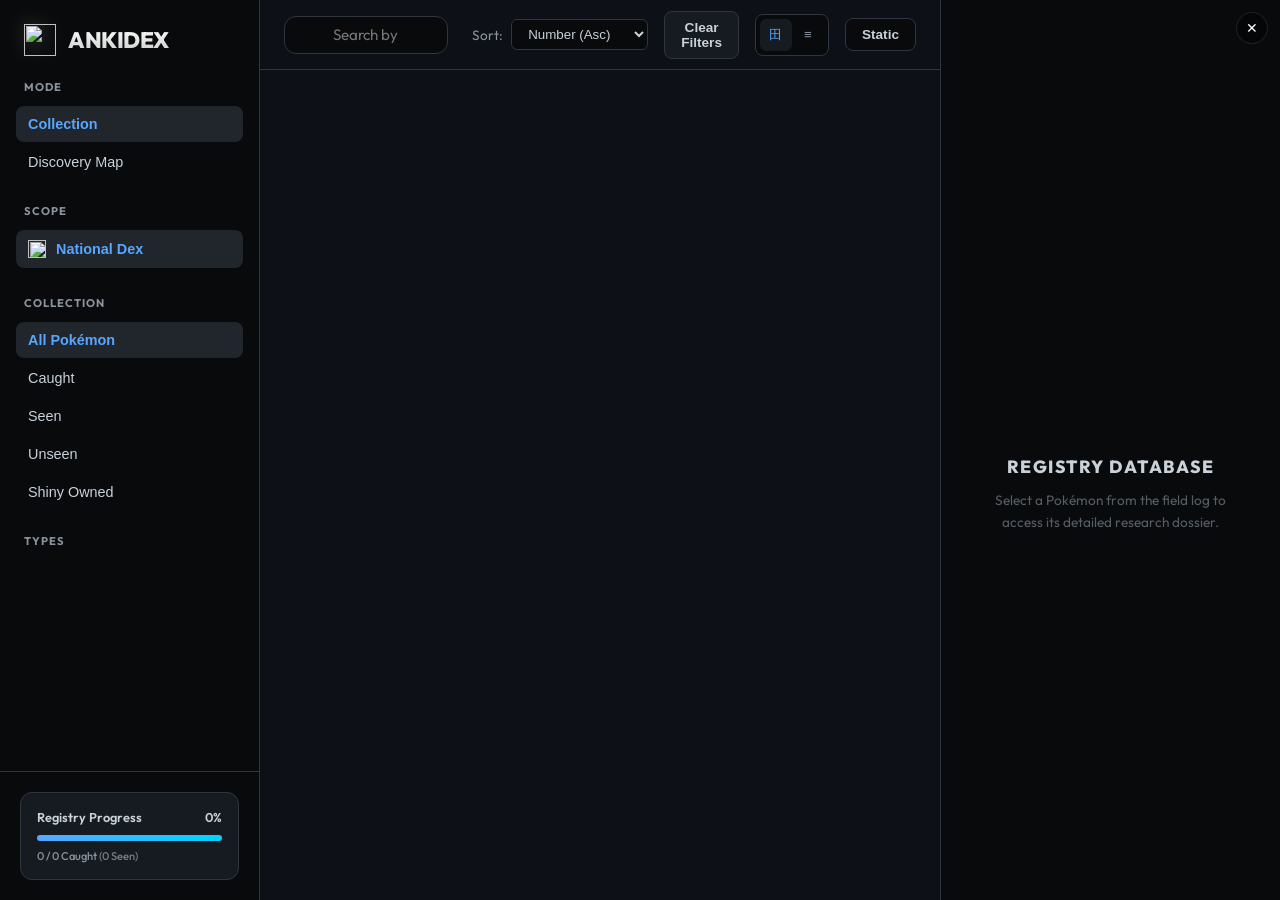
==== commit af44b58c: "Merge pull request #462 from AIbrahimv2/fix/ankidex-empty-state-centering style(ankidex): center emp" ====
--- a/src/Ankimon/ankidex/ankidex.html
+++ b/src/Ankimon/ankidex/ankidex.html
@@ -6,67 +6,17 @@
     <title>Ankidex</title>
     <link rel="preconnect" href="https://fonts.googleapis.com">
     <link rel="preconnect" href="https://fonts.gstatic.com" crossorigin>
-    <!-- Inline dark bg + skeleton placeholders so the user sees structure
-         while the external CSS + initial dex data load. The first render
-         in ankidex.js does pokemon-grid.innerHTML='' which clears them. -->
-    <style>
-        html { background: #0d1117; }
-        .skeleton-grid {
-            display: grid;
-            grid-template-columns: repeat(auto-fill, minmax(160px, 1fr));
-            gap: 14px;
-        }
-        .skeleton {
-            background: #161b22;
-            border: 1px solid #30363d;
-            border-radius: 14px;
-            height: 160px;
-            animation: skeleton-pulse 1.5s ease-in-out infinite;
-        }
-        @keyframes skeleton-pulse {
-            0%, 100% { opacity: 0.35; }
-            50%      { opacity: 0.6; }
-        }
-    </style>
     <link href="https://fonts.googleapis.com/css2?family=Outfit:wght@300;400;500;600;700;800;900&family=JetBrains+Mono:wght@500;700&display=swap" rel="stylesheet">
     <link rel="stylesheet" href="ankidex.css">
-    <link rel="stylesheet" href="nav-switcher.css">
-    <script src="qrc:///qtwebchannel/qwebchannel.js"></script>
 </head>
 <body class="dark-mode">
     <div class="app-container">
         <!-- Sidebar Navigation -->
         <aside class="sidebar">
             <div class="sidebar-header">
-                <div id="nav-switcher" class="nav-switcher">
-                    <button id="nav-trigger" class="nav-trigger" type="button" aria-haspopup="true" aria-expanded="false">
-                        <img src="../user_files/sprites/items/poke-ball.png" class="app-logo">
-                        <h1>ANKIDEX</h1>
-                        <span class="nav-chevron">▾</span>
-                    </button>
-                    <div id="nav-menu" class="nav-menu hidden" role="menu">
-                        <button class="nav-menu-item" role="menuitem" data-screen="items">
-                            <span class="nav-menu-icon"><img src="../user_files/sprites/items/hyper-potion.png" class="icon-item-sprite" alt=""></span>
-                            <div class="nav-menu-text">
-                                <span class="nav-menu-title">Items</span>
-                                <span class="nav-menu-desc">Your inventory and today's Mart</span>
-                            </div>
-                        </button>
-                        <button class="nav-menu-item active" role="menuitem" data-screen="ankidex">
-                            <span class="nav-menu-icon"><img src="../user_files/sprites/items/poke-ball.png" alt=""></span>
-                            <div class="nav-menu-text">
-                                <span class="nav-menu-title">Ankidex</span>
-                                <span class="nav-menu-desc">Browse caught Pokémon</span>
-                            </div>
-                        </button>
-                        <button class="nav-menu-item" role="menuitem" data-screen="settings">
-                            <span class="nav-menu-icon"><svg class="icon-gear" viewBox="0 0 24 24" fill="none" stroke="currentColor" stroke-width="2" stroke-linecap="round" stroke-linejoin="round" aria-hidden="true"><circle cx="12" cy="12" r="3"/><path d="M19.4 15a1.65 1.65 0 0 0 .33 1.82l.06.06a2 2 0 0 1 0 2.83 2 2 0 0 1-2.83 0l-.06-.06a1.65 1.65 0 0 0-1.82-.33 1.65 1.65 0 0 0-1 1.51V21a2 2 0 0 1-2 2 2 2 0 0 1-2-2v-.09A1.65 1.65 0 0 0 9 19.4a1.65 1.65 0 0 0-1.82.33l-.06.06a2 2 0 0 1-2.83 0 2 2 0 0 1 0-2.83l.06-.06a1.65 1.65 0 0 0 .33-1.82 1.65 1.65 0 0 0-1.51-1H3a2 2 0 0 1-2-2 2 2 0 0 1 2-2h.09A1.65 1.65 0 0 0 4.6 9a1.65 1.65 0 0 0-.33-1.82l-.06-.06a2 2 0 0 1 0-2.83 2 2 0 0 1 2.83 0l.06.06a1.65 1.65 0 0 0 1.82.33H9a1.65 1.65 0 0 0 1-1.51V3a2 2 0 0 1 2-2 2 2 0 0 1 2 2v.09a1.65 1.65 0 0 0 1 1.51 1.65 1.65 0 0 0 1.82-.33l.06-.06a2 2 0 0 1 2.83 0 2 2 0 0 1 0 2.83l-.06.06a1.65 1.65 0 0 0-.33 1.82V9a1.65 1.65 0 0 0 1.51 1H21a2 2 0 0 1 2 2 2 2 0 0 1-2 2h-.09a1.65 1.65 0 0 0-1.51 1z"/></svg></span>
-                            <div class="nav-menu-text">
-                                <span class="nav-menu-title">Settings</span>
-                                <span class="nav-menu-desc">Configure Ankimon</span>
-                            </div>
-                        </button>
-                    </div>
+                <div class="pokedex-logo">
+                    <img src="../user_files/sprites/items/poke-ball.png" class="app-logo">
+                    <h1>ANKIDEX</h1>
                 </div>
             </div>
             
@@ -167,18 +117,7 @@
 
             <div class="content-scroll">
                 <div id="pokemon-grid" class="pokemon-grid">
-                    <!-- Skeleton placeholders wrapped in a grid (the real
-                         .pokemon-grid is display:block, sub-grids handle
-                         the layout). innerHTML='' on first render clears
-                         the whole wrapper. -->
-                    <div class="skeleton-grid">
-                        <div class="skeleton"></div><div class="skeleton"></div>
-                        <div class="skeleton"></div><div class="skeleton"></div>
-                        <div class="skeleton"></div><div class="skeleton"></div>
-                        <div class="skeleton"></div><div class="skeleton"></div>
-                        <div class="skeleton"></div><div class="skeleton"></div>
-                        <div class="skeleton"></div><div class="skeleton"></div>
-                    </div>
+                    <!-- Grid items will be injected here -->
                 </div>
 
                 <!-- Empty State -->
@@ -437,6 +376,5 @@
     </template>
 
     <script src="ankidex.js"></script>
-    <script src="nav-switcher.js"></script>
 </body>
 </html>
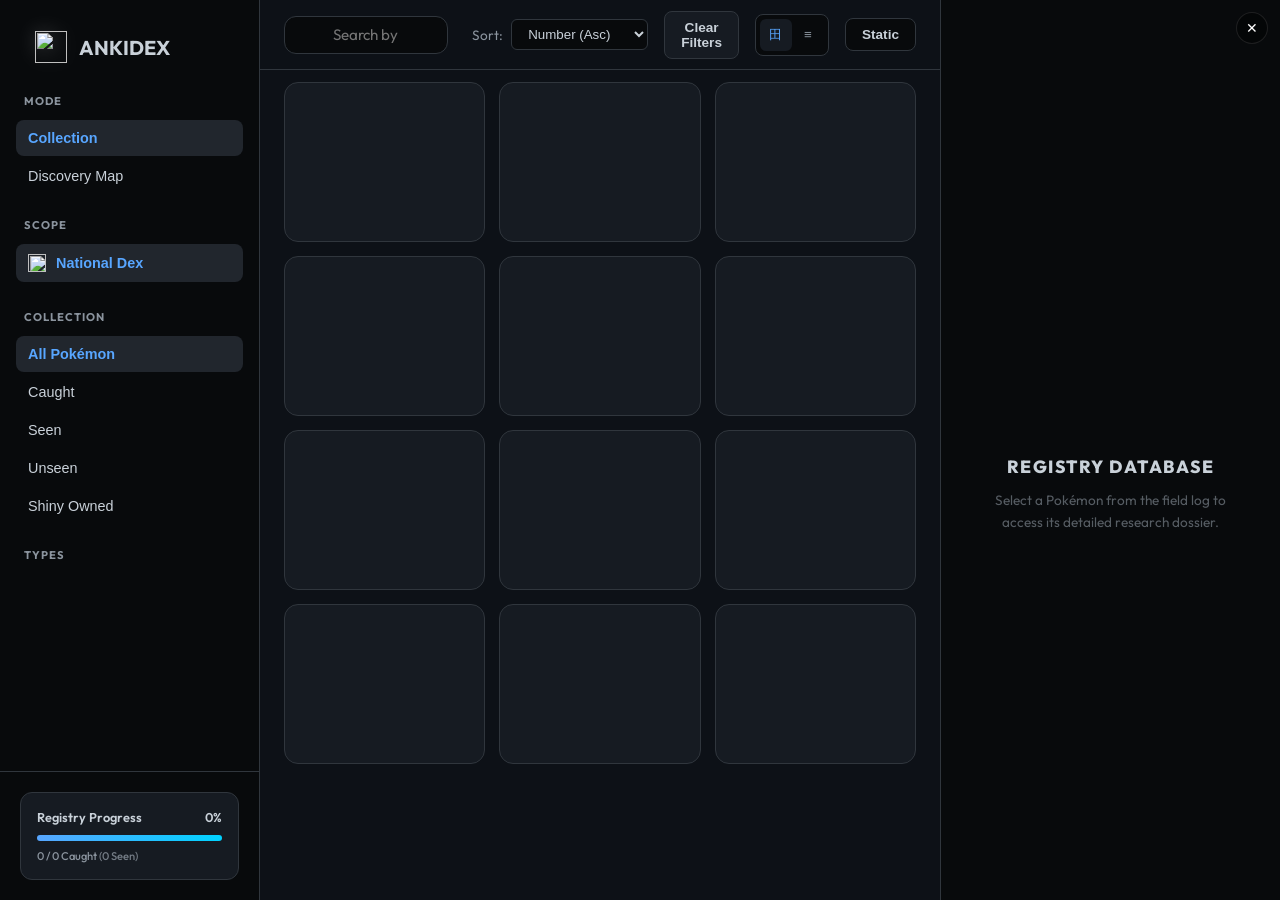
==== commit 90481102: "merge: merge PR #464 by AIbrahimv2 (Krow on Discord) - Unifies Mart, Item Bag, and Ankidex inside a " ====
--- a/src/Ankimon/ankidex/ankidex.html
+++ b/src/Ankimon/ankidex/ankidex.html
@@ -6,17 +6,60 @@
     <title>Ankidex</title>
     <link rel="preconnect" href="https://fonts.googleapis.com">
     <link rel="preconnect" href="https://fonts.gstatic.com" crossorigin>
+    <!-- Inline dark bg + skeleton placeholders so the user sees structure
+         while external CSS + initial dex data load. The first render in
+         ankidex.js does pokemon-grid.innerHTML='' which clears them. -->
+    <style>
+        html { background: #0d1117; }
+        .skeleton-grid {
+            display: grid;
+            grid-template-columns: repeat(auto-fill, minmax(160px, 1fr));
+            gap: 14px;
+        }
+        .skeleton {
+            background: #161b22;
+            border: 1px solid #30363d;
+            border-radius: 14px;
+            height: 160px;
+            animation: skeleton-pulse 1.5s ease-in-out infinite;
+        }
+        @keyframes skeleton-pulse {
+            0%, 100% { opacity: 0.35; }
+            50%      { opacity: 0.6; }
+        }
+    </style>
     <link href="https://fonts.googleapis.com/css2?family=Outfit:wght@300;400;500;600;700;800;900&family=JetBrains+Mono:wght@500;700&display=swap" rel="stylesheet">
     <link rel="stylesheet" href="ankidex.css">
+    <link rel="stylesheet" href="nav-switcher.css">
+    <script src="qrc:///qtwebchannel/qwebchannel.js"></script>
 </head>
 <body class="dark-mode">
     <div class="app-container">
         <!-- Sidebar Navigation -->
         <aside class="sidebar">
             <div class="sidebar-header">
-                <div class="pokedex-logo">
-                    <img src="../user_files/sprites/items/poke-ball.png" class="app-logo">
-                    <h1>ANKIDEX</h1>
+                <div id="nav-switcher" class="nav-switcher">
+                    <button id="nav-trigger" class="nav-trigger" type="button" aria-haspopup="true" aria-expanded="false">
+                        <img src="../user_files/sprites/items/poke-ball.png" class="app-logo">
+                        <h1>ANKIDEX</h1>
+                        <span class="nav-chevron">▾</span>
+                    </button>
+                    <div id="nav-menu" class="nav-menu hidden" role="menu">
+                        <button class="nav-menu-item" role="menuitem" data-screen="items">
+                            <span class="nav-menu-icon"><img src="../user_files/sprites/items/hyper-potion.png" class="icon-item-sprite" alt=""></span>
+                            <div class="nav-menu-text">
+                                <span class="nav-menu-title">Items</span>
+                                <span class="nav-menu-desc">Your inventory and today's Mart</span>
+                            </div>
+                        </button>
+                        <button class="nav-menu-item active" role="menuitem" data-screen="ankidex">
+                            <span class="nav-menu-icon"><img src="../user_files/sprites/items/poke-ball.png" alt=""></span>
+                            <div class="nav-menu-text">
+                                <span class="nav-menu-title">Ankidex</span>
+                                <span class="nav-menu-desc">Browse caught Pokémon</span>
+                            </div>
+                        </button>
+                    </div>
                 </div>
             </div>
             
@@ -117,7 +160,17 @@
 
             <div class="content-scroll">
                 <div id="pokemon-grid" class="pokemon-grid">
-                    <!-- Grid items will be injected here -->
+                    <!-- Skeleton placeholders wrapped in a grid (.pokemon-grid
+                         is display:block; sub-grids handle layout normally).
+                         Cleared on first render by ankidex.js innerHTML=''. -->
+                    <div class="skeleton-grid">
+                        <div class="skeleton"></div><div class="skeleton"></div>
+                        <div class="skeleton"></div><div class="skeleton"></div>
+                        <div class="skeleton"></div><div class="skeleton"></div>
+                        <div class="skeleton"></div><div class="skeleton"></div>
+                        <div class="skeleton"></div><div class="skeleton"></div>
+                        <div class="skeleton"></div><div class="skeleton"></div>
+                    </div>
                 </div>
 
                 <!-- Empty State -->
@@ -376,5 +429,6 @@
     </template>
 
     <script src="ankidex.js"></script>
+    <script src="nav-switcher.js"></script>
 </body>
 </html>
--- a/src/Ankimon/ankidex/nav-switcher.css
+++ b/src/Ankimon/ankidex/nav-switcher.css
@@ -0,0 +1,173 @@
+/* Cross-screen navigation switcher — also used by the Items page (shop.css
+ * carries an inlined copy until Phase 2 extracts a shared web_shell). */
+
+.nav-switcher {
+    position: relative;
+}
+
+.nav-trigger {
+    width: 100%;
+    background: transparent;
+    border: 1px solid transparent;
+    color: inherit;
+    padding: 6px 10px;
+    border-radius: 10px;
+    display: flex;
+    align-items: center;
+    gap: 12px;
+    cursor: pointer;
+    transition: 0.15s ease;
+    text-align: left;
+    font-family: inherit;
+}
+
+.nav-trigger:hover {
+    background: var(--bg-card);
+    border-color: var(--border-main);
+}
+
+.nav-trigger[aria-expanded="true"] {
+    background: var(--bg-card);
+    border-color: var(--accent-blue);
+}
+
+.nav-trigger .app-logo {
+    flex-shrink: 0;
+}
+
+.nav-trigger h1 {
+    flex: 1;
+    margin: 0;
+}
+
+.nav-chevron {
+    font-size: 0.9rem;
+    color: var(--text-muted);
+    transition: transform 0.2s ease;
+    margin-right: 2px;
+}
+
+.nav-trigger[aria-expanded="true"] .nav-chevron {
+    transform: rotate(180deg);
+    color: var(--accent-blue);
+}
+
+.nav-menu {
+    position: absolute;
+    top: calc(100% + 8px);
+    left: 0;
+    right: 0;
+    z-index: 200;
+    background: linear-gradient(180deg, var(--bg-card), var(--bg-darker));
+    border: 1px solid var(--border-main);
+    border-radius: 12px;
+    padding: 6px;
+    box-shadow: 0 14px 32px rgba(0, 0, 0, 0.55);
+    display: flex;
+    flex-direction: column;
+    gap: 2px;
+    animation: navMenuPop 0.16s cubic-bezier(0.22, 1, 0.36, 1);
+    transform-origin: top left;
+}
+
+.nav-menu.hidden {
+    display: none;
+}
+
+@keyframes navMenuPop {
+    0%   { opacity: 0; transform: translateY(-6px) scale(0.97); }
+    100% { opacity: 1; transform: translateY(0)    scale(1); }
+}
+
+.nav-menu-item {
+    display: flex;
+    align-items: center;
+    gap: 12px;
+    width: 100%;
+    background: transparent;
+    border: 1px solid transparent;
+    color: var(--text-main);
+    padding: 10px 12px;
+    border-radius: 8px;
+    cursor: pointer;
+    font-family: inherit;
+    text-align: left;
+    transition: 0.15s ease;
+}
+
+.nav-menu-item:hover {
+    background: var(--bg-card-hover);
+    border-color: var(--border-main);
+    color: var(--text-bright);
+}
+
+.nav-menu-item.active {
+    background: rgba(88, 166, 255, 0.08);
+    border-color: rgba(88, 166, 255, 0.4);
+    color: var(--text-bright);
+}
+
+.nav-menu-icon {
+    width: 28px;
+    height: 28px;
+    display: flex;
+    align-items: center;
+    justify-content: center;
+    background: var(--bg-darker);
+    border: 1px solid var(--border-main);
+    border-radius: 6px;
+    color: var(--accent-blue);
+    font-size: 0.95rem;
+    flex-shrink: 0;
+}
+
+.nav-menu-item.active .nav-menu-icon {
+    border-color: var(--accent-blue);
+    color: var(--accent-blue);
+    box-shadow: 0 0 12px rgba(88, 166, 255, 0.25);
+}
+
+.nav-menu-icon img {
+    width: 18px;
+    height: 18px;
+    object-fit: contain;
+}
+
+.nav-menu-text {
+    flex: 1;
+    display: flex;
+    flex-direction: column;
+    gap: 2px;
+}
+
+.nav-menu-title {
+    font-size: 0.88rem;
+    font-weight: 700;
+    line-height: 1.15;
+}
+
+.nav-menu-desc {
+    font-size: 0.7rem;
+    color: var(--text-muted);
+    letter-spacing: 0.3px;
+    line-height: 1.2;
+}
+
+/* Standalone mode (no QWebChannel bridge) — hide the dropdown affordance
+ * so users don't see a non-functional switcher. The switcher only makes
+ * sense when hosted inside the shell. */
+body:not(.shell-mode) .nav-chevron,
+body:not(.shell-mode) .nav-menu {
+    display: none;
+}
+
+body:not(.shell-mode) .nav-trigger {
+    cursor: default;
+    pointer-events: none;
+}
+
+/* --- Items identity icon (hyper-potion sprite used as Items' visual ID). */
+.icon-item-sprite {
+    image-rendering: pixelated;
+    object-fit: contain;
+}
